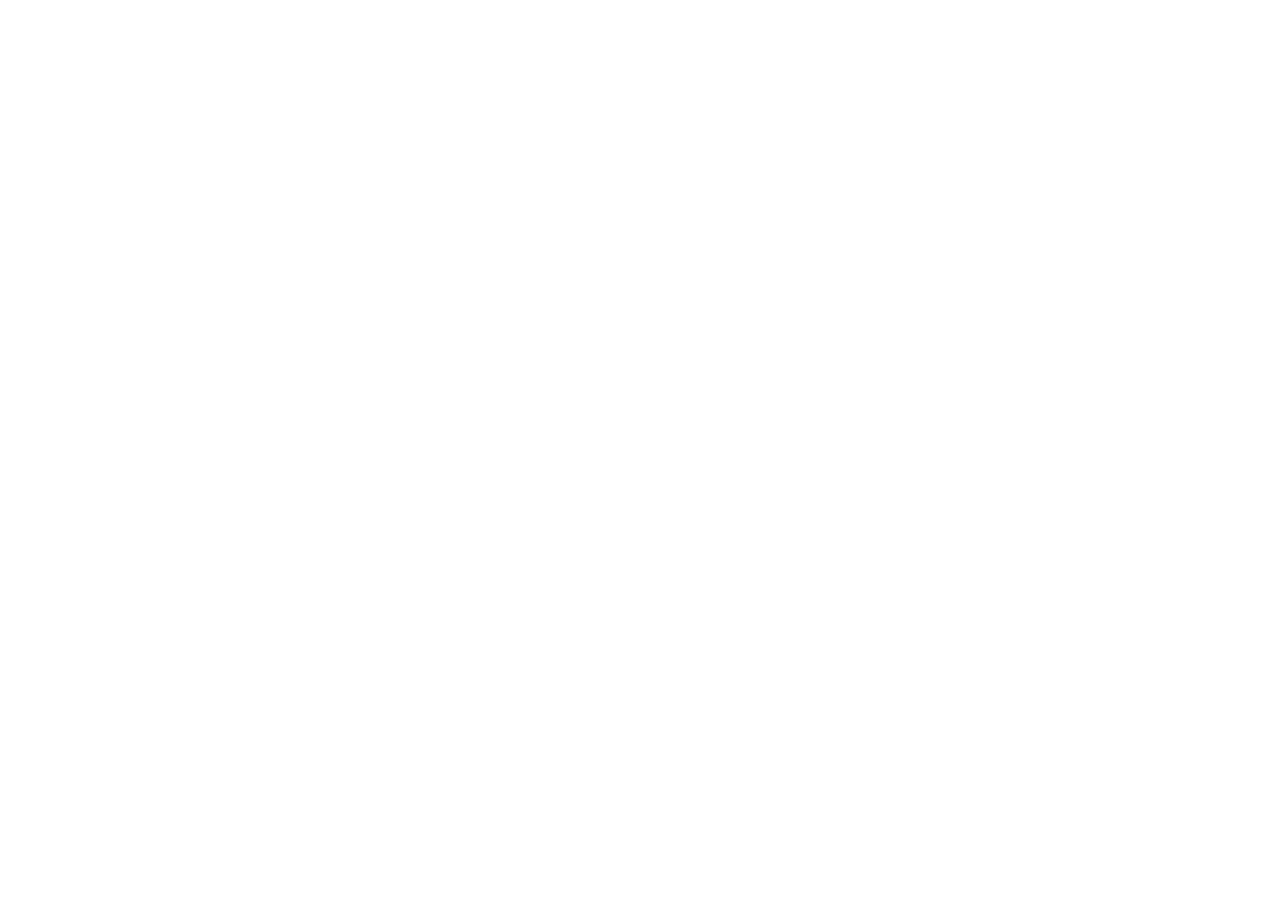
==== src/index.html @ 706ea8ea "Content to index" ====
<!DOCTYPE html>
<html>
<head>
    <meta charset="UTF-8">
    <title>Play Jeson Mor</title>

    <!-- Stylesheets -->
    <link rel="stylesheet" type="text/css" href="style.css">

    <!-- Javascript files -->
    <script src="jesonmor.js" type="text/javascript"></script>
</head>

<body>
</body>
</html>
---- src/style.css ----
/**
 * style.css
 * Andrea Tino - 2017
 */

.container {

}

.house {
    position: absolute;
    width: 50px;
    height: 50px;
}
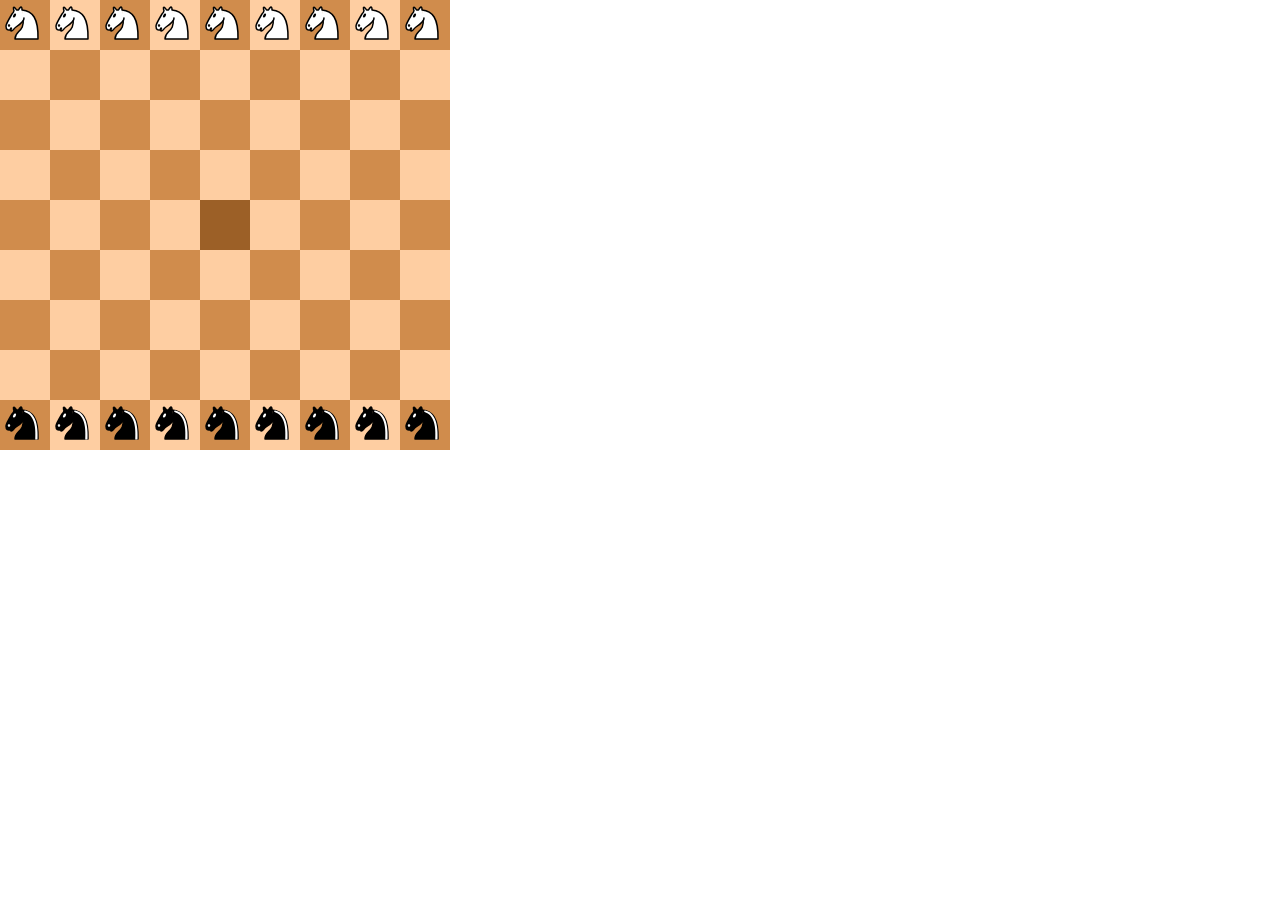
==== commit 23159f31: "Splitting into separate files" ====
--- a/src/index.html
+++ b/src/index.html
@@ -8,9 +8,18 @@
     <link rel="stylesheet" type="text/css" href="style.css">
 
     <!-- Javascript files -->
+    <script src="consts.js" type="text/javascript"></script>
+    <script src="horse.js" type="text/javascript"></script>
+    <script src="house.js" type="text/javascript"></script>
+    <script src="board.js" type="text/javascript"></script>
     <script src="jesonmor.js" type="text/javascript"></script>
 </head>
 
 <body>
+    <script type="text/javascript">
+    window.addEventListener("load", function() {
+        jm.initialize();
+    });
+    </script>
 </body>
 </html>--- a/src/style.css
+++ b/src/style.css
@@ -3,12 +3,254 @@
  * Andrea Tino - 2017
  */
 
+body {
+    padding: 0;
+    margin: 0;
+}
+
 .container {
 
 }
 
-.house {
+.container > .house > .horse.white {
+    content: url(images/kwhite.svg);
+}
+
+.container > .house > .horse.black {
+    content: url(images/kblack.svg);
+}
+
+.container > .house {
+    background-color: #fecea2;
     position: absolute;
     width: 50px;
     height: 50px;
 }
+
+.container > .house:nth-child(2n+1) {
+    background-color: #d08c4c;
+}
+
+.container > .house.highlighted {
+    background-color: #ec592d;
+}
+
+.container > .house:nth-child(2n+1).highlighted {
+    background-color: #c3380e;
+}
+
+.container > .house:nth-child(1),
+.container > .house:nth-child(2),
+.container > .house:nth-child(3),
+.container > .house:nth-child(4),
+.container > .house:nth-child(5),
+.container > .house:nth-child(6),
+.container > .house:nth-child(7),
+.container > .house:nth-child(8),
+.container > .house:nth-child(9) {
+    top: 0;
+}
+.container > .house:nth-child(10),
+.container > .house:nth-child(11),
+.container > .house:nth-child(12),
+.container > .house:nth-child(13),
+.container > .house:nth-child(14),
+.container > .house:nth-child(15),
+.container > .house:nth-child(16),
+.container > .house:nth-child(17),
+.container > .house:nth-child(18) {
+    top: 50px;
+}
+.container > .house:nth-child(19),
+.container > .house:nth-child(20),
+.container > .house:nth-child(21),
+.container > .house:nth-child(22),
+.container > .house:nth-child(23),
+.container > .house:nth-child(24),
+.container > .house:nth-child(25),
+.container > .house:nth-child(26),
+.container > .house:nth-child(27) {
+    top: 100px;
+}
+.container > .house:nth-child(28),
+.container > .house:nth-child(29),
+.container > .house:nth-child(30),
+.container > .house:nth-child(31),
+.container > .house:nth-child(32),
+.container > .house:nth-child(33),
+.container > .house:nth-child(34),
+.container > .house:nth-child(35),
+.container > .house:nth-child(36) {
+    top: 150px;
+}
+.container > .house:nth-child(37),
+.container > .house:nth-child(38),
+.container > .house:nth-child(39),
+.container > .house:nth-child(40),
+.container > .house:nth-child(41),
+.container > .house:nth-child(42),
+.container > .house:nth-child(43),
+.container > .house:nth-child(44),
+.container > .house:nth-child(45) {
+    top: 200px;
+}
+.container > .house:nth-child(46),
+.container > .house:nth-child(47),
+.container > .house:nth-child(48),
+.container > .house:nth-child(49),
+.container > .house:nth-child(50),
+.container > .house:nth-child(51),
+.container > .house:nth-child(52),
+.container > .house:nth-child(53),
+.container > .house:nth-child(54) {
+    top: 250px;
+}
+.container > .house:nth-child(55),
+.container > .house:nth-child(56),
+.container > .house:nth-child(57),
+.container > .house:nth-child(58),
+.container > .house:nth-child(59),
+.container > .house:nth-child(60),
+.container > .house:nth-child(61),
+.container > .house:nth-child(62),
+.container > .house:nth-child(63) {
+    top: 300px;
+}
+.container > .house:nth-child(64),
+.container > .house:nth-child(65),
+.container > .house:nth-child(66),
+.container > .house:nth-child(67),
+.container > .house:nth-child(68),
+.container > .house:nth-child(69),
+.container > .house:nth-child(70),
+.container > .house:nth-child(71),
+.container > .house:nth-child(72) {
+    top: 350px;
+}
+.container > .house:nth-child(73),
+.container > .house:nth-child(74),
+.container > .house:nth-child(75),
+.container > .house:nth-child(76),
+.container > .house:nth-child(77),
+.container > .house:nth-child(78),
+.container > .house:nth-child(79),
+.container > .house:nth-child(80),
+.container > .house:nth-child(81) {
+    top: 400px;
+}
+.container > .house:nth-child(82),
+.container > .house:nth-child(83),
+.container > .house:nth-child(84),
+.container > .house:nth-child(85),
+.container > .house:nth-child(86),
+.container > .house:nth-child(87),
+.container > .house:nth-child(88),
+.container > .house:nth-child(89),
+.container > .house:nth-child(90) {
+    top: 450px;
+}
+
+.container > .house:nth-child(1),
+.container > .house:nth-child(10),
+.container > .house:nth-child(19),
+.container > .house:nth-child(28),
+.container > .house:nth-child(37),
+.container > .house:nth-child(46),
+.container > .house:nth-child(55),
+.container > .house:nth-child(64),
+.container > .house:nth-child(73) {
+    left: 0;
+}
+.container > .house:nth-child(2),
+.container > .house:nth-child(11),
+.container > .house:nth-child(20),
+.container > .house:nth-child(29),
+.container > .house:nth-child(38),
+.container > .house:nth-child(47),
+.container > .house:nth-child(56),
+.container > .house:nth-child(65),
+.container > .house:nth-child(74) {
+    left: 50px;
+}
+.container > .house:nth-child(3),
+.container > .house:nth-child(12),
+.container > .house:nth-child(21),
+.container > .house:nth-child(30),
+.container > .house:nth-child(39),
+.container > .house:nth-child(48),
+.container > .house:nth-child(57),
+.container > .house:nth-child(66),
+.container > .house:nth-child(75) {
+    left: 100px;
+}
+.container > .house:nth-child(4),
+.container > .house:nth-child(13),
+.container > .house:nth-child(22),
+.container > .house:nth-child(31),
+.container > .house:nth-child(40),
+.container > .house:nth-child(49),
+.container > .house:nth-child(58),
+.container > .house:nth-child(67),
+.container > .house:nth-child(76) {
+    left: 150px;
+}
+.container > .house:nth-child(5),
+.container > .house:nth-child(14),
+.container > .house:nth-child(23),
+.container > .house:nth-child(32),
+.container > .house:nth-child(41),
+.container > .house:nth-child(50),
+.container > .house:nth-child(59),
+.container > .house:nth-child(68),
+.container > .house:nth-child(77) {
+    left: 200px;
+}
+.container > .house:nth-child(6),
+.container > .house:nth-child(15),
+.container > .house:nth-child(24),
+.container > .house:nth-child(33),
+.container > .house:nth-child(42),
+.container > .house:nth-child(51),
+.container > .house:nth-child(60),
+.container > .house:nth-child(69),
+.container > .house:nth-child(78) {
+    left: 250px;
+}
+.container > .house:nth-child(7),
+.container > .house:nth-child(16),
+.container > .house:nth-child(25),
+.container > .house:nth-child(34),
+.container > .house:nth-child(43),
+.container > .house:nth-child(52),
+.container > .house:nth-child(61),
+.container > .house:nth-child(70),
+.container > .house:nth-child(79) {
+    left: 300px;
+}
+.container > .house:nth-child(8),
+.container > .house:nth-child(17),
+.container > .house:nth-child(26),
+.container > .house:nth-child(35),
+.container > .house:nth-child(44),
+.container > .house:nth-child(53),
+.container > .house:nth-child(62),
+.container > .house:nth-child(71),
+.container > .house:nth-child(80) {
+    left: 350px;
+}
+.container > .house:nth-child(9),
+.container > .house:nth-child(18),
+.container > .house:nth-child(27),
+.container > .house:nth-child(36),
+.container > .house:nth-child(45),
+.container > .house:nth-child(54),
+.container > .house:nth-child(63),
+.container > .house:nth-child(72),
+.container > .house:nth-child(81) {
+    left: 400px;
+}
+
+.container > .house:nth-child(41) {
+    background-color: #9c6027;
+}
+
